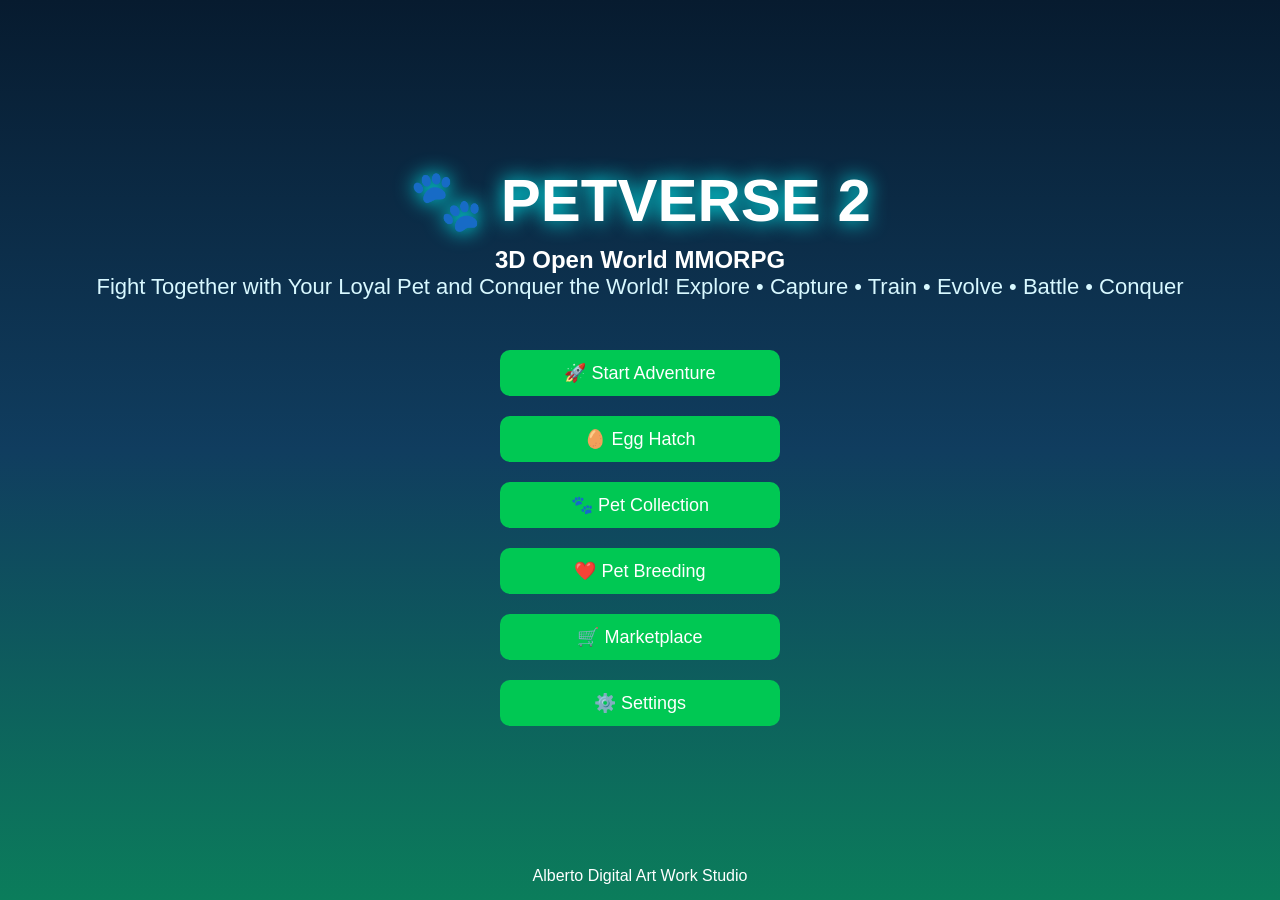
==== index.html @ 39a5a25d "Update index.html" ====
<!DOCTYPE html>
<html lang="en">
<head>
<meta charset="UTF-8">
<meta name="viewport" content="width=device-width, initial-scale=1.0">
<title>PetVerse 2</title>

<style>
*{
margin:0;
padding:0;
box-sizing:border-box;
font-family:Arial,Helvetica,sans-serif;
}

body{
background:linear-gradient(180deg,#071b2f,#103d5f,#0b7d5b);
height:100vh;
overflow:hidden;
display:flex;
justify-content:center;
align-items:center;
color:white;
}

#menu{
text-align:center;
}

h1{
font-size:60px;
margin-bottom:10px;
text-shadow:0 0 20px cyan;
}

p{
font-size:22px;
margin-bottom:40px;
color:#d8f8ff;
}

button{
width:280px;
padding:18px;
margin:12px;
font-size:22px;
border:none;
border-radius:15px;
cursor:pointer;
background:#00c853;
color:white;
transition:.3s;
}

button:hover{
transform:scale(1.05);
background:#00e676;
}

.footer{
position:absolute;
bottom:15px;
width:100%;
text-align:center;
font-size:16px;
color:white;
}
</style>
<link rel="stylesheet" href="style.css">
</head>

<body>

<div id="menu">

<h1>🐾 PETVERSE 2</h1>

<h2>3D Open World MMORPG</h2>

<p>
Fight Together with Your Loyal Pet and Conquer the World!
Explore • Capture • Train • Evolve • Battle • Conquer
</p>

<button onclick="startGame()">🚀 Start Adventure</button><br>

<button onclick="comingSoon()">🥚 Egg Hatch</button><br>

<button onclick="comingSoon()">🐾 Pet Collection</button><br>

<button onclick="comingSoon()">❤️ Pet Breeding</button><br>

<button onclick="comingSoon()">🛒 Marketplace</button><br>

<button onclick="comingSoon()">⚙️ Settings</button>

</div>

<div class="footer">

Alberto Digital Art Work Studio

</div>

<script>

function startGame(){

alert("Welcome to PetVerse 2 Alpha!");

}

function comingSoon(){

alert("Coming Soon!");

}

</script>
<script src="script.js"></script>
</body>
</html>
---- style.css ----
*{
    margin:0;
    padding:0;
    box-sizing:border-box;
    font-family:Arial, Helvetica, sans-serif;
}

body{
    background:linear-gradient(180deg,#071b2f,#103d5f,#0b7d5b);
    color:white;
    min-height:100vh;
}

header{
    text-align:center;
    padding:40px;
}

nav{
    display:flex;
    justify-content:center;
    gap:20px;
    margin:20px;
}

nav a{
    color:white;
    text-decoration:none;
    font-weight:bold;
}

.hero{
    text-align:center;
    padding:60px;
}

button{
    padding:12px 25px;
    margin:10px;
    border:none;
    border-radius:10px;
    cursor:pointer;
    font-size:18px;
}

.features{
    text-align:center;
    margin:40px;
}

.features div{
    margin:15px;
    font-size:22px;
}
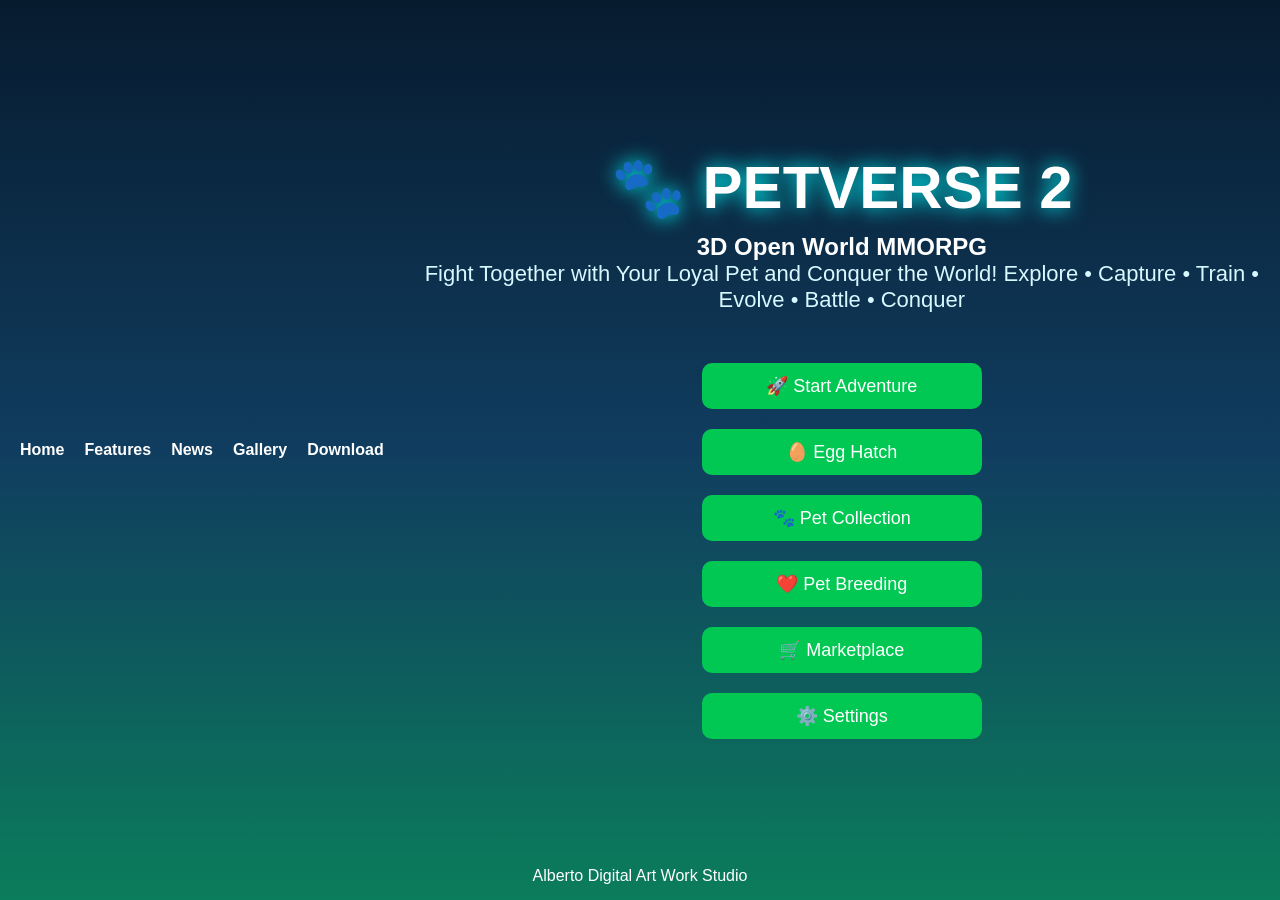
==== commit cc36291c: "Update index.html" ====
--- a/index.html
+++ b/index.html
@@ -68,7 +68,13 @@
 </style>
 <link rel="stylesheet" href="style.css">
 </head>
-
+<nav>
+    <a href="#">Home</a>
+    <a href="#">Features</a>
+    <a href="#">News</a>
+    <a href="#">Gallery</a>
+    <a href="#">Download</a>
+</nav>
 <body>
 
 <div id="menu">
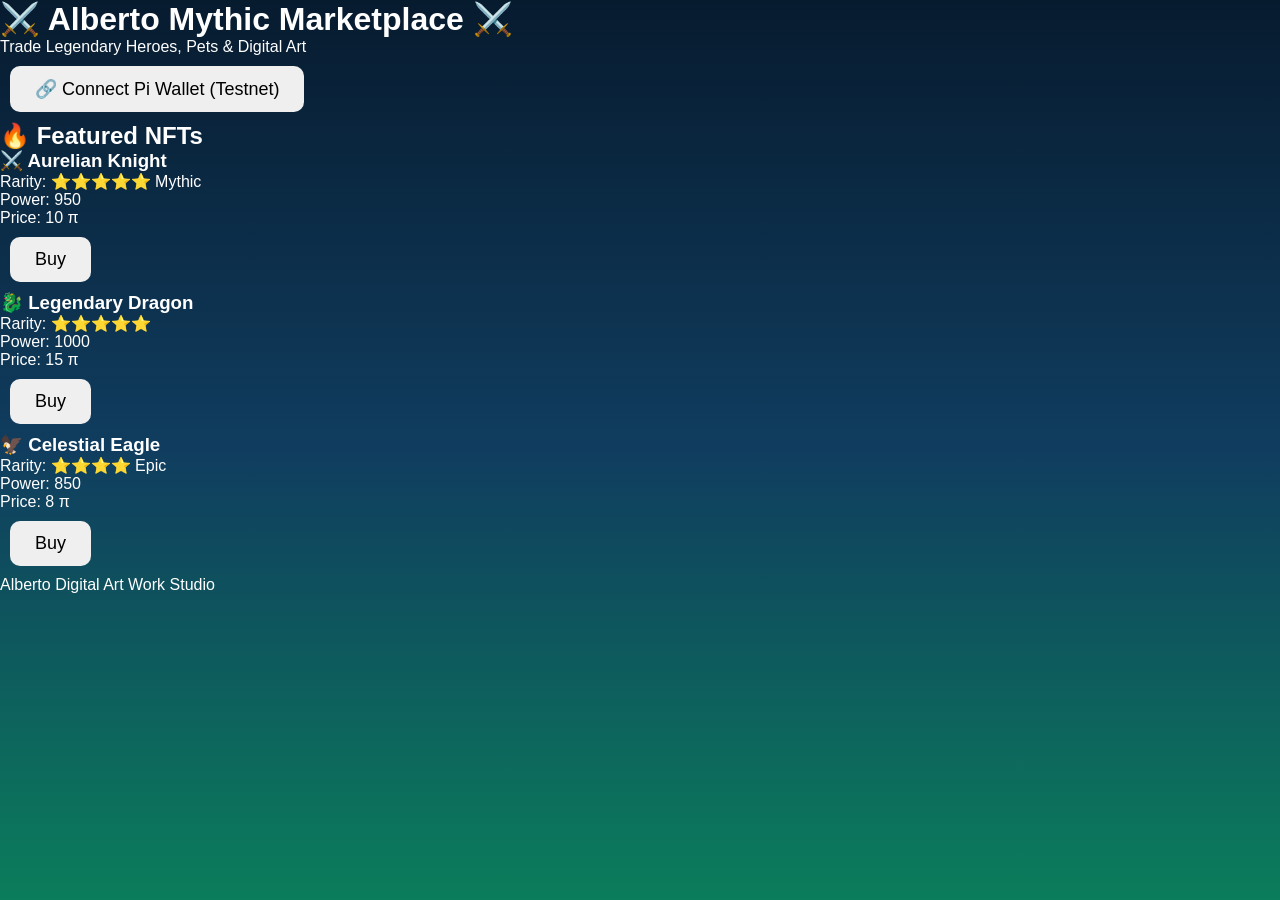
==== commit bed7794b: "Update index.html" ====
--- a/index.html
+++ b/index.html
@@ -3,126 +3,73 @@
 <head>
 <meta charset="UTF-8">
 <meta name="viewport" content="width=device-width, initial-scale=1.0">
-<title>PetVerse 2</title>
 
-<style>
-*{
-margin:0;
-padding:0;
-box-sizing:border-box;
-font-family:Arial,Helvetica,sans-serif;
-}
+<title>Alberto Mythic Marketplace</title>
 
-body{
-background:linear-gradient(180deg,#071b2f,#103d5f,#0b7d5b);
-height:100vh;
-overflow:hidden;
-display:flex;
-justify-content:center;
-align-items:center;
-color:white;
-}
-
-#menu{
-text-align:center;
-}
-
-h1{
-font-size:60px;
-margin-bottom:10px;
-text-shadow:0 0 20px cyan;
-}
-
-p{
-font-size:22px;
-margin-bottom:40px;
-color:#d8f8ff;
-}
-
-button{
-width:280px;
-padding:18px;
-margin:12px;
-font-size:22px;
-border:none;
-border-radius:15px;
-cursor:pointer;
-background:#00c853;
-color:white;
-transition:.3s;
-}
-
-button:hover{
-transform:scale(1.05);
-background:#00e676;
-}
-
-.footer{
-position:absolute;
-bottom:15px;
-width:100%;
-text-align:center;
-font-size:16px;
-color:white;
-}
-</style>
 <link rel="stylesheet" href="style.css">
 </head>
-<nav>
-    <a href="#">Home</a>
-    <a href="#">Features</a>
-    <a href="#">News</a>
-    <a href="#">Gallery</a>
-    <a href="#">Download</a>
-</nav>
+
 <body>
 
-<div id="menu">
+<div class="market">
 
-<h1>🐾 PETVERSE 2</h1>
+<h1>⚔️ Alberto Mythic Marketplace ⚔️</h1>
 
-<h2>3D Open World MMORPG</h2>
-
-<p>
-Fight Together with Your Loyal Pet and Conquer the World!
-Explore • Capture • Train • Evolve • Battle • Conquer
+<p class="subtitle">
+Trade Legendary Heroes, Pets & Digital Art
 </p>
 
-<button onclick="startGame()">🚀 Start Adventure</button><br>
+<button onclick="connectWallet()">
+🔗 Connect Pi Wallet (Testnet)
+</button>
 
-<button onclick="comingSoon()">🥚 Egg Hatch</button><br>
+<h2>🔥 Featured NFTs</h2>
 
-<button onclick="comingSoon()">🐾 Pet Collection</button><br>
+<div class="cards">
 
-<button onclick="comingSoon()">❤️ Pet Breeding</button><br>
+<div class="card">
+<h3>⚔️ Aurelian Knight</h3>
+<p>Rarity: ⭐⭐⭐⭐⭐ Mythic</p>
+<p>Power: 950</p>
+<p>Price: 10 π</p>
+<button onclick="buyNFT('Aurelian Knight')">
+Buy
+</button>
+</div>
 
-<button onclick="comingSoon()">🛒 Marketplace</button><br>
 
-<button onclick="comingSoon()">⚙️ Settings</button>
+<div class="card">
+<h3>🐉 Legendary Dragon</h3>
+<p>Rarity: ⭐⭐⭐⭐⭐</p>
+<p>Power: 1000</p>
+<p>Price: 15 π</p>
+<button onclick="buyNFT('Legendary Dragon')">
+Buy
+</button>
+</div>
+
+
+<div class="card">
+<h3>🦅 Celestial Eagle</h3>
+<p>Rarity: ⭐⭐⭐⭐ Epic</p>
+<p>Power: 850</p>
+<p>Price: 8 π</p>
+<button onclick="buyNFT('Celestial Eagle')">
+Buy
+</button>
+</div>
 
 </div>
 
-<div class="footer">
-
-Alberto Digital Art Work Studio
-
 </div>
 
-<script>
 
-function startGame(){
+<footer>
+Alberto Digital Art Work Studio
+</footer>
 
-alert("Welcome to PetVerse 2 Alpha!");
 
-}
+<script src="script.js"></script>
 
-function comingSoon(){
-
-alert("Coming Soon!");
-
-}
-
-</script>
-<script src="script.js"></script>
 </body>
 </html>
--- a/style.css
+++ b/style.css
@@ -51,4 +51,64 @@
 .features div{
     margin:15px;
     font-size:22px;
+}nav{
+    display:flex;
+    justify-content:center;
+    gap:20px;
+    margin:20px 0;
+    flex-wrap:wrap;
+}
+
+nav a{
+    color:white;
+    text-decoration:none;
+    font-weight:bold;
+    padding:10px 15px;
+    border-radius:8px;
+    transition:0.3s;
+}
+
+nav a:hover{
+    background:white;
+    color:#0b2a4a;
+}nav{
+    display:flex;
+    justify-content:center;
+    gap:20px;
+    margin:20px 0;
+    flex-wrap:wrap;
+}
+
+nav a{
+    color:white;
+    text-decoration:none;
+    font-weight:bold;
+    padding:10px 15px;
+    border-radius:8px;
+    transition:0.3s;
+}
+
+nav a:hover{
+    background:white;
+    color:#0b2a4a;
+}nav{
+    display:flex;
+    justify-content:center;
+    gap:20px;
+    margin:20px 0;
+    flex-wrap:wrap;
+}
+
+nav a{
+    color:white;
+    text-decoration:none;
+    font-weight:bold;
+    padding:10px 15px;
+    border-radius:8px;
+    transition:0.3s;
+}
+
+nav a:hover{
+    background:white;
+    color:#0b2a4a;
 }
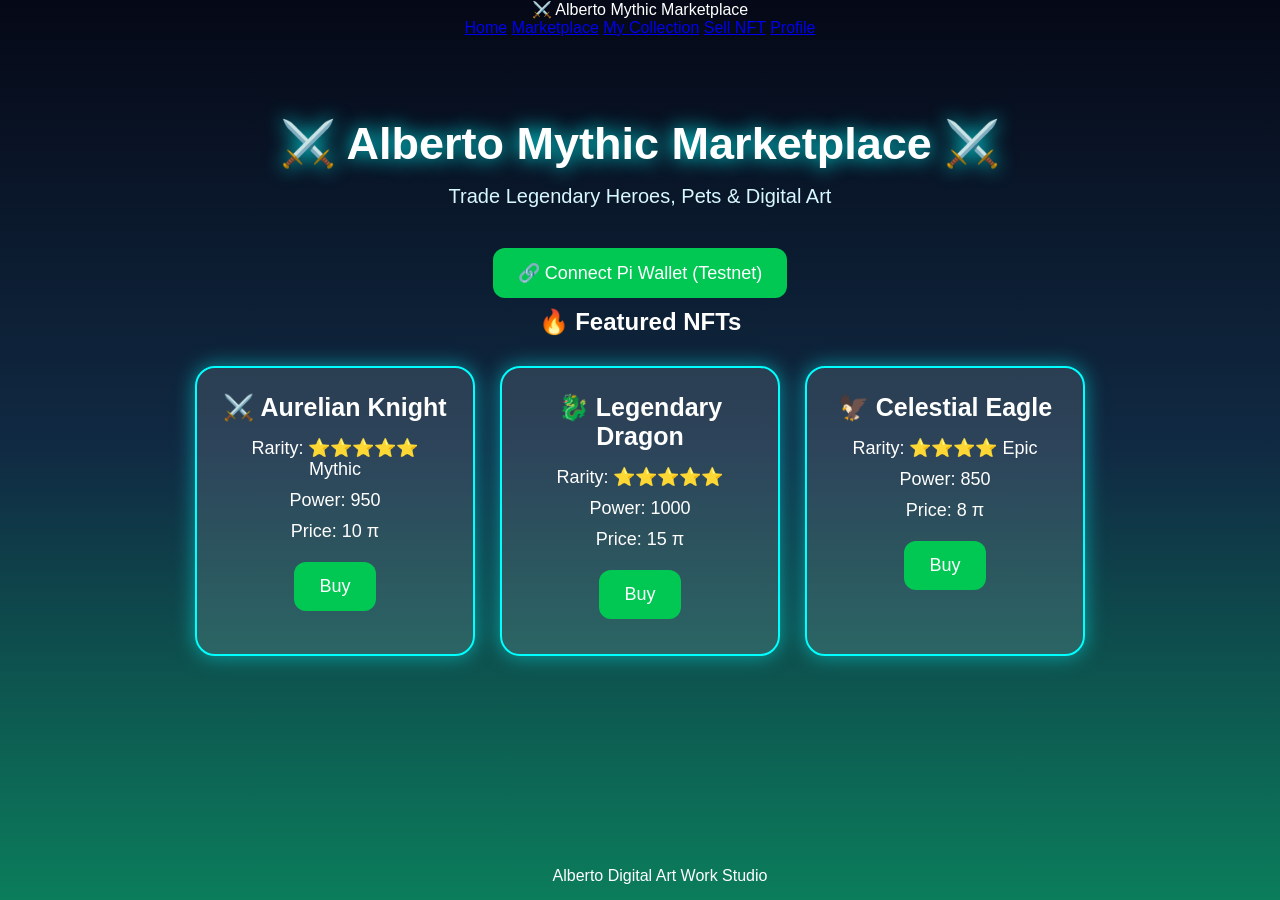
==== commit 4af3d7be: "Update index.html" ====
--- a/index.html
+++ b/index.html
@@ -10,6 +10,21 @@
 </head>
 
 <body>
+<body>
+
+<nav class="navbar">
+    <div class="logo">⚔️ Alberto Mythic Marketplace</div>
+
+    <div class="menu">
+        <a href="#">Home</a>
+        <a href="#">Marketplace</a>
+        <a href="#">My Collection</a>
+        <a href="#">Sell NFT</a>
+        <a href="#">Profile</a>
+    </div>
+</nav>
+
+<div class="market">
 
 <div class="market">
 
--- a/style.css
+++ b/style.css
@@ -6,109 +6,76 @@
 }
 
 body{
-    background:linear-gradient(180deg,#071b2f,#103d5f,#0b7d5b);
+    background:
+    linear-gradient(180deg,#050816,#102a43,#0b7d5b);
     color:white;
     min-height:100vh;
+    text-align:center;
 }
 
-header{
-    text-align:center;
-    padding:40px;
+.market{
+    padding:40px 20px;
 }
 
-nav{
-    display:flex;
-    justify-content:center;
-    gap:20px;
-    margin:20px;
+h1{
+    font-size:45px;
+    text-shadow:0 0 20px cyan;
+    margin-bottom:15px;
 }
 
-nav a{
-    color:white;
-    text-decoration:none;
-    font-weight:bold;
-}
-
-.hero{
-    text-align:center;
-    padding:60px;
+.subtitle{
+    font-size:20px;
+    margin-bottom:30px;
+    color:#d8f8ff;
 }
 
 button{
-    padding:12px 25px;
+    padding:14px 25px;
     margin:10px;
     border:none;
-    border-radius:10px;
+    border-radius:12px;
     cursor:pointer;
+    font-size:18px;
+    background:#00c853;
+    color:white;
+    transition:.3s;
+}
+
+button:hover{
+    transform:scale(1.05);
+    background:#00e676;
+}
+
+.cards{
+    display:flex;
+    justify-content:center;
+    gap:25px;
+    flex-wrap:wrap;
+    margin-top:30px;
+}
+
+.card{
+    width:280px;
+    padding:25px;
+    border-radius:20px;
+    background:rgba(255,255,255,0.12);
+    border:2px solid cyan;
+    box-shadow:0 0 20px rgba(0,255,255,.5);
+}
+
+.card h3{
+    font-size:25px;
+    margin-bottom:15px;
+}
+
+.card p{
+    margin:10px;
     font-size:18px;
 }
 
-.features{
-    text-align:center;
-    margin:40px;
-}
-
-.features div{
-    margin:15px;
-    font-size:22px;
-}nav{
-    display:flex;
-    justify-content:center;
-    gap:20px;
-    margin:20px 0;
-    flex-wrap:wrap;
-}
-
-nav a{
-    color:white;
-    text-decoration:none;
-    font-weight:bold;
-    padding:10px 15px;
-    border-radius:8px;
-    transition:0.3s;
-}
-
-nav a:hover{
-    background:white;
-    color:#0b2a4a;
-}nav{
-    display:flex;
-    justify-content:center;
-    gap:20px;
-    margin:20px 0;
-    flex-wrap:wrap;
-}
-
-nav a{
-    color:white;
-    text-decoration:none;
-    font-weight:bold;
-    padding:10px 15px;
-    border-radius:8px;
-    transition:0.3s;
-}
-
-nav a:hover{
-    background:white;
-    color:#0b2a4a;
-}nav{
-    display:flex;
-    justify-content:center;
-    gap:20px;
-    margin:20px 0;
-    flex-wrap:wrap;
-}
-
-nav a{
-    color:white;
-    text-decoration:none;
-    font-weight:bold;
-    padding:10px 15px;
-    border-radius:8px;
-    transition:0.3s;
-}
-
-nav a:hover{
-    background:white;
-    color:#0b2a4a;
+footer{
+    position:fixed;
+    bottom:15px;
+    width:100%;
+    font-size:16px;
 }
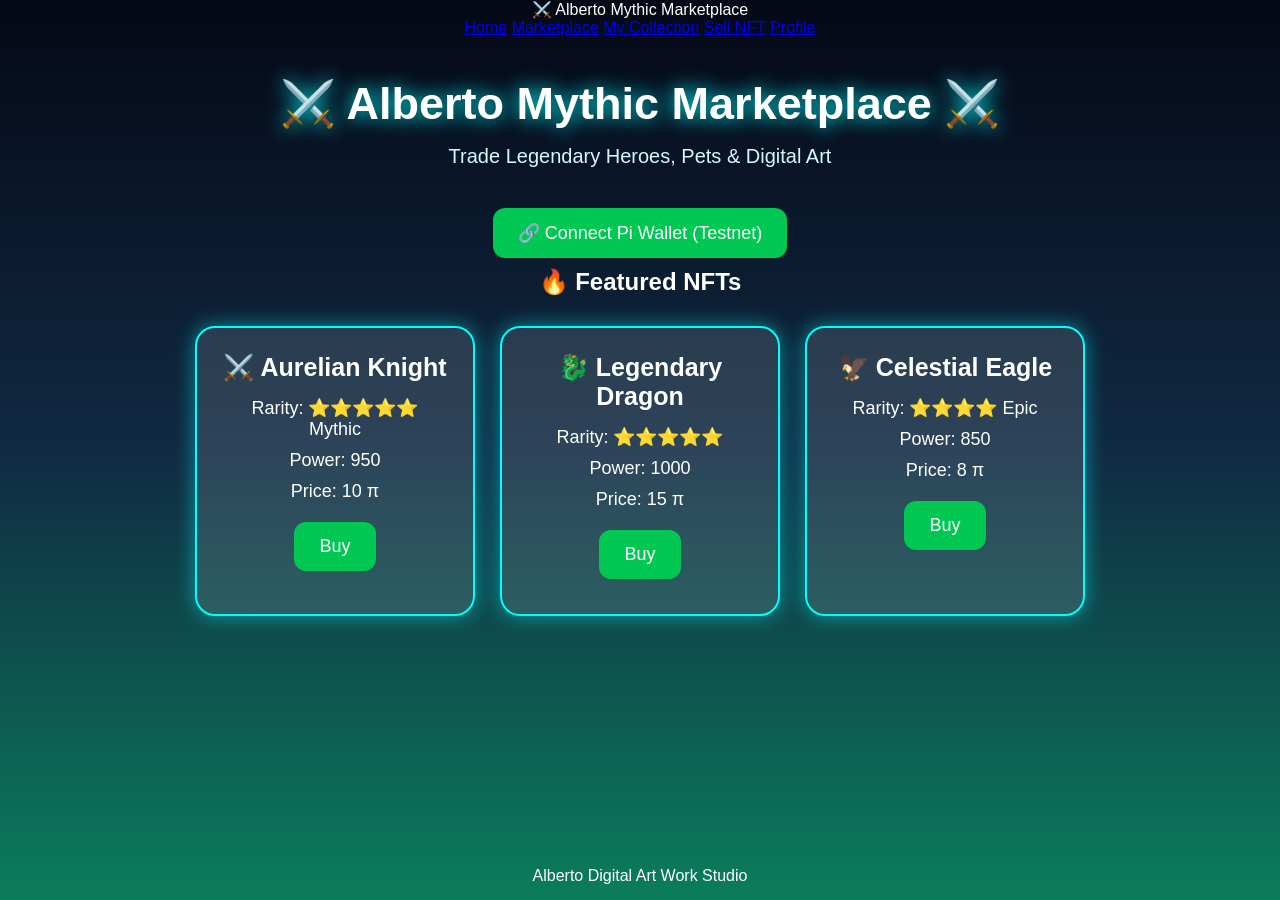
==== commit 1b40c55b: "Update index.html" ====
--- a/index.html
+++ b/index.html
@@ -9,7 +9,6 @@
 <link rel="stylesheet" href="style.css">
 </head>
 
-<body>
 <body>
 
 <nav class="navbar">
@@ -23,8 +22,6 @@
         <a href="#">Profile</a>
     </div>
 </nav>
-
-<div class="market">
 
 <div class="market">
 
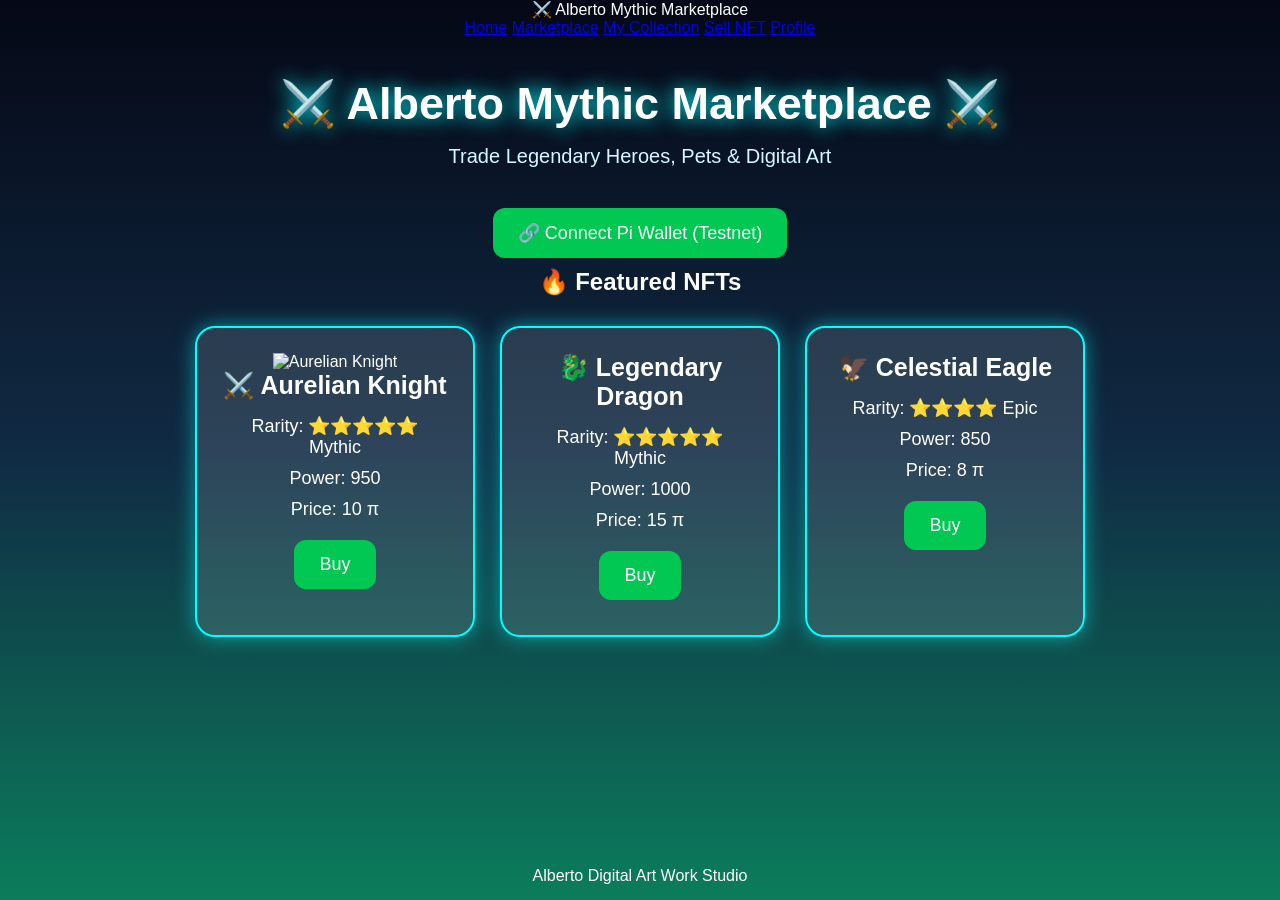
==== commit dc8765a3: "Update index.html" ====
--- a/index.html
+++ b/index.html
@@ -3,9 +3,7 @@
 <head>
 <meta charset="UTF-8">
 <meta name="viewport" content="width=device-width, initial-scale=1.0">
-
 <title>Alberto Mythic Marketplace</title>
-
 <link rel="stylesheet" href="style.css">
 </head>
 
@@ -15,11 +13,11 @@
     <div class="logo">⚔️ Alberto Mythic Marketplace</div>
 
     <div class="menu">
-        <a href="#">Home</a>
-        <a href="#">Marketplace</a>
-        <a href="#">My Collection</a>
-        <a href="#">Sell NFT</a>
-        <a href="#">Profile</a>
+        <a href="index.html">Home</a>
+        <a href="marketplace.html">Marketplace</a>
+        <a href="collection.html">My Collection</a>
+        <a href="sell.html">Sell NFT</a>
+        <a href="profile.html">Profile</a>
     </div>
 </nav>
 
@@ -40,46 +38,37 @@
 <div class="cards">
 
 <div class="card">
+<img src="images/Aurelian knight.png" alt="Aurelian Knight">
 <h3>⚔️ Aurelian Knight</h3>
 <p>Rarity: ⭐⭐⭐⭐⭐ Mythic</p>
 <p>Power: 950</p>
 <p>Price: 10 π</p>
-<button onclick="buyNFT('Aurelian Knight')">
-Buy
-</button>
+<button onclick="buyNFT('Aurelian Knight')">Buy</button>
 </div>
-
 
 <div class="card">
 <h3>🐉 Legendary Dragon</h3>
-<p>Rarity: ⭐⭐⭐⭐⭐</p>
+<p>Rarity: ⭐⭐⭐⭐⭐ Mythic</p>
 <p>Power: 1000</p>
 <p>Price: 15 π</p>
-<button onclick="buyNFT('Legendary Dragon')">
-Buy
-</button>
+<button onclick="buyNFT('Legendary Dragon')">Buy</button>
 </div>
-
 
 <div class="card">
 <h3>🦅 Celestial Eagle</h3>
 <p>Rarity: ⭐⭐⭐⭐ Epic</p>
 <p>Power: 850</p>
 <p>Price: 8 π</p>
-<button onclick="buyNFT('Celestial Eagle')">
-Buy
-</button>
+<button onclick="buyNFT('Celestial Eagle')">Buy</button>
 </div>
 
 </div>
 
 </div>
 
-
 <footer>
 Alberto Digital Art Work Studio
 </footer>
-
 
 <script src="script.js"></script>
 
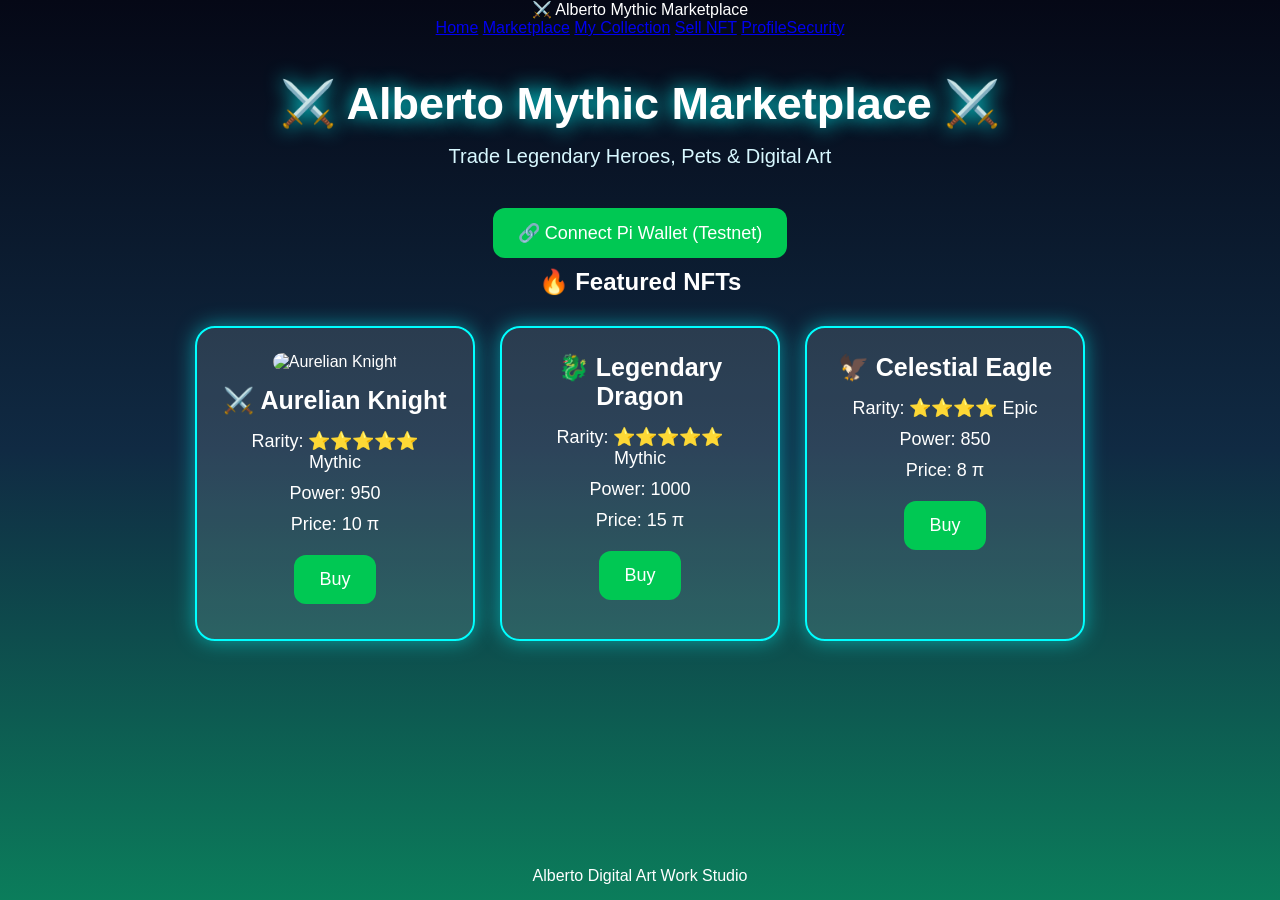
==== commit 983aecc5: "Update index.html" ====
--- a/index.html
+++ b/index.html
@@ -17,7 +17,7 @@
         <a href="marketplace.html">Marketplace</a>
         <a href="collection.html">My Collection</a>
         <a href="sell.html">Sell NFT</a>
-        <a href="profile.html">Profile</a>
+        <a href="profile.html">Profile</a><a href="security.html">Security</a>
     </div>
 </nav>
 
--- a/style.css
+++ b/style.css
@@ -78,4 +78,10 @@
     bottom:15px;
     width:100%;
     font-size:16px;
+}.card img{
+    width:100%;
+    height:220px;
+    object-fit:cover;
+    border-radius:15px;
+    margin-bottom:15px;
 }
